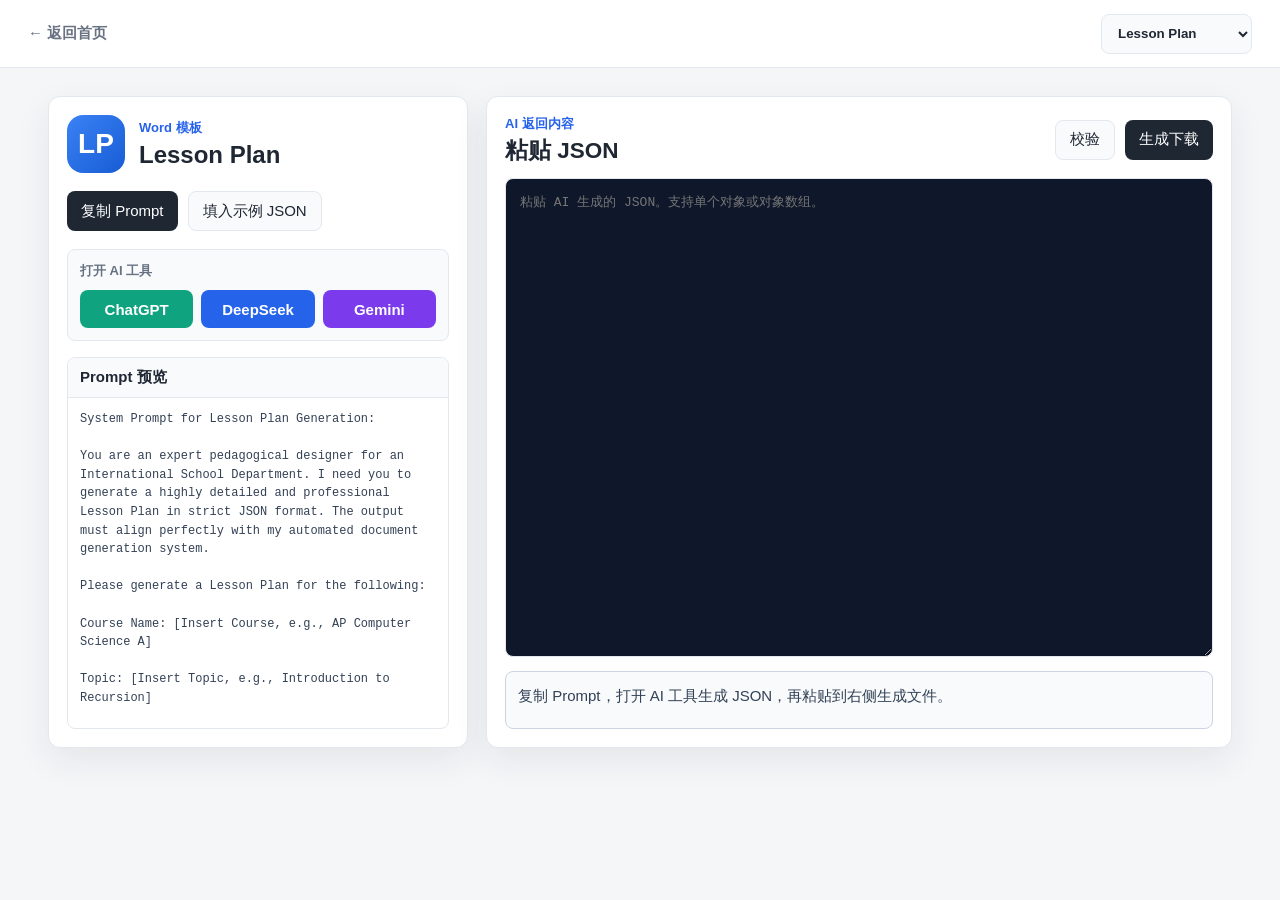
==== fill.html @ 75331c17 "Initial TeacHub static site" ====
<!doctype html>
<html lang="zh-CN">
  <head>
    <meta charset="utf-8">
    <meta name="viewport" content="width=device-width, initial-scale=1">
    <title>TeacHub - 模板填充</title>
    <link rel="stylesheet" href="assets/styles.css">
  </head>
  <body class="fill-page">
    <header class="fill-topbar">
      <a class="back-link" href="index.html">← 返回首页</a>
      <select id="template-select" aria-label="选择模板"></select>
    </header>

    <main class="fill-shell">
      <section class="fill-panel template-panel">
        <div class="fill-heading">
          <span class="tool-icon blue" id="template-icon" aria-hidden="true">LP</span>
          <div>
            <p id="template-type">Word 模板</p>
            <h1 id="template-title">Lesson Plan</h1>
          </div>
        </div>

        <div class="fill-actions">
          <button class="action" id="copy-prompt" type="button">复制 Prompt</button>
          <button class="action secondary" id="load-sample" type="button">填入示例 JSON</button>
        </div>

        <div class="ai-panel" aria-label="AI 工具入口">
          <p>打开 AI 工具</p>
          <div class="ai-links">
            <a class="ai-link chatgpt" href="https://chatgpt.com/" target="_blank" rel="noopener noreferrer">ChatGPT</a>
            <a class="ai-link deepseek" href="https://chat.deepseek.com/" target="_blank" rel="noopener noreferrer">DeepSeek</a>
            <a class="ai-link gemini" href="https://gemini.google.com/" target="_blank" rel="noopener noreferrer">Gemini</a>
          </div>
        </div>

        <section class="prompt-preview fill-prompt">
          <div class="prompt-head">
            <strong>Prompt 预览</strong>
          </div>
          <pre id="prompt-text"></pre>
        </section>
      </section>

      <section class="fill-panel editor-panel">
        <div class="editor-head">
          <div>
            <p>AI 返回内容</p>
            <h2>粘贴 JSON</h2>
          </div>
          <div class="editor-actions">
            <button class="action secondary" id="validate-json" type="button">校验</button>
            <button class="action" id="generate-file" type="button">生成下载</button>
          </div>
        </div>
        <textarea id="json-input" spellcheck="false" placeholder="粘贴 AI 生成的 JSON。支持单个对象或对象数组。"></textarea>
        <section class="image-upload-panel" id="image-panel" hidden>
          <div>
            <h3>添加图片</h3>
            <p>可多次选择或拖入图片，按添加顺序排版。</p>
          </div>
          <input id="image-input" type="file" accept="image/*" multiple>
          <div class="image-list" id="image-list"></div>
        </section>
        <div class="log-box" id="log-box">等待 JSON 输入。</div>
      </section>
    </main>

    <div class="toast" id="toast" role="status" aria-live="polite"></div>

    <script src="vendor/jszip.min.js"></script>
    <script src="assets/template-assets.js"></script>
    <script src="assets/template-registry.js"></script>
    <script src="assets/fill.js"></script>
  </body>
</html>
---- assets/styles.css ----
:root {
  --bg: #f5f6f8;
  --surface: #ffffff;
  --ink: #1f2733;
  --muted: #687282;
  --line: #e3e7ee;
  --nav: #ffffff;
  --shadow: 0 16px 40px rgba(31, 39, 51, 0.12);
  --radius: 8px;
  --font: "Inter", "Segoe UI", "PingFang SC", "Microsoft YaHei", Arial, sans-serif;
}

* {
  box-sizing: border-box;
}

[hidden] {
  display: none !important;
}

html {
  min-height: 100%;
  scroll-behavior: smooth;
}

body {
  min-height: 100vh;
  margin: 0;
  background: var(--bg);
  color: var(--ink);
  font-family: var(--font);
  font-size: 15px;
  letter-spacing: 0;
}

button,
input {
  font: inherit;
}

button {
  cursor: pointer;
}

.top-nav {
  position: sticky;
  top: 0;
  z-index: 20;
  display: flex;
  align-items: center;
  justify-content: center;
  min-height: 68px;
  border-bottom: 1px solid var(--line);
  background: rgba(255, 255, 255, 0.96);
  padding: 0 28px;
  backdrop-filter: blur(14px);
}

.primary-tabs {
  display: flex;
  align-items: center;
  justify-content: center;
  gap: 10px;
  min-width: 0;
  border: 1px solid #e6ebf2;
  border-radius: 999px;
  background: #f8fafc;
  padding: 6px;
  box-shadow: 0 8px 24px rgba(31, 39, 51, 0.07);
}

.tab {
  min-height: 44px;
  border: 0;
  border-radius: 999px;
  background: transparent;
  color: #343c49;
  padding: 0 22px;
  font-size: 17px;
  font-weight: 800;
  white-space: nowrap;
  transition: background 160ms ease, color 160ms ease, box-shadow 160ms ease;
}

.tab:hover,
.tab.is-active {
  background: #1f2733;
  color: #ffffff;
  box-shadow: 0 8px 18px rgba(31, 39, 51, 0.18);
}

.search {
  position: absolute;
  right: 28px;
  display: grid;
  grid-template-columns: 28px minmax(0, 1fr);
  align-items: center;
  min-height: 42px;
  width: min(360px, 26vw);
  border: 1px solid var(--line);
  border-radius: var(--radius);
  background: #f9fafc;
  padding: 0 12px;
}

.search span {
  color: var(--muted);
  font-size: 18px;
}

.search input {
  min-width: 0;
  border: 0;
  outline: 0;
  background: transparent;
  color: var(--ink);
}

.page-grid {
  display: grid;
  grid-template-columns: 150px minmax(0, 1fr);
  gap: 34px;
  max-width: 1440px;
  margin: 0 auto;
  padding: 28px;
}

.anchor-panel {
  position: sticky;
  top: 50vh;
  transform: translateY(-50%);
  align-self: start;
  width: 140px;
  border: 0;
  border-radius: 0;
  background: transparent;
  padding: 0;
  box-shadow: none;
}

.anchor-title {
  margin-bottom: 14px;
  color: var(--ink);
  font-size: 14px;
  font-weight: 800;
  padding-left: 18px;
}

.anchor-list {
  display: grid;
  gap: 2px;
  position: relative;
  border-left: 1px solid #cfd7e4;
  padding: 2px 0 2px 16px;
}

.anchor-link {
  position: relative;
  display: flex;
  align-items: center;
  min-height: 32px;
  border-radius: 0;
  color: var(--muted);
  padding: 0 0 0 8px;
  text-decoration: none;
  font-size: 13px;
  font-weight: 700;
}

.anchor-link:hover,
.anchor-link.is-active {
  background: transparent;
  color: var(--ink);
}

.anchor-link::before {
  content: "";
  position: absolute;
  left: -20px;
  width: 7px;
  height: 7px;
  border: 1px solid #cfd7e4;
  border-radius: 999px;
  background: var(--bg);
}

.anchor-link.is-active::before {
  width: 9px;
  height: 9px;
  left: -21px;
  border-color: #1f2733;
  background: #1f2733;
}

.content {
  min-width: 0;
  outline: 0;
}

.section {
  scroll-margin-top: 92px;
  margin-bottom: 34px;
}

.section-head {
  display: flex;
  align-items: baseline;
  justify-content: space-between;
  gap: 12px;
  margin-bottom: 14px;
}

.section-title {
  margin: 0;
  font-size: 22px;
  line-height: 1.2;
}

.section-count {
  color: var(--muted);
  font-size: 13px;
}

.tool-grid {
  display: grid;
  grid-template-columns: repeat(4, minmax(180px, 1fr));
  gap: 16px;
}

.tool-card {
  display: flex;
  flex-direction: column;
  gap: 12px;
  min-height: 222px;
  width: 100%;
  border: 1px solid var(--line);
  border-radius: var(--radius);
  background: var(--surface);
  padding: 18px;
  text-align: left;
  box-shadow: 0 10px 26px rgba(31, 39, 51, 0.07);
  transition: transform 150ms ease, box-shadow 150ms ease, border-color 150ms ease;
}

.tool-card:hover {
  transform: translateY(-3px);
  border-color: rgba(31, 39, 51, 0.18);
  box-shadow: var(--shadow);
}

.tool-icon {
  display: grid;
  place-items: center;
  width: 58px;
  height: 58px;
  border-radius: 16px;
  color: #ffffff;
  font-size: 28px;
  font-weight: 800;
}

.tool-icon.red,
.drawer-icon.red,
.detail-page-icon.red {
  background: linear-gradient(135deg, #ff4d4f, #c8272b);
}

.tool-icon.purple,
.drawer-icon.purple,
.detail-page-icon.purple {
  background: linear-gradient(135deg, #8b5cf6, #5633d1);
}

.tool-icon.blue,
.drawer-icon.blue,
.detail-page-icon.blue {
  background: linear-gradient(135deg, #3b82f6, #175cd3);
}

.tool-icon.green,
.drawer-icon.green,
.detail-page-icon.green {
  background: linear-gradient(135deg, #22c55e, #15803d);
}

.tool-icon.orange,
.drawer-icon.orange,
.detail-page-icon.orange {
  background: linear-gradient(135deg, #f97316, #c2410c);
}

.tool-icon.cyan,
.drawer-icon.cyan,
.detail-page-icon.cyan {
  background: linear-gradient(135deg, #06b6d4, #087f96);
}

.tool-icon.pink,
.drawer-icon.pink,
.detail-page-icon.pink {
  background: linear-gradient(135deg, #ec4899, #be185d);
}

.tool-icon.slate,
.drawer-icon.slate,
.detail-page-icon.slate {
  background: linear-gradient(135deg, #64748b, #334155);
}

.tool-name {
  margin: 0;
  color: var(--ink);
  font-size: 18px;
  line-height: 1.25;
}

.tool-desc {
  margin: 0;
  color: var(--muted);
  line-height: 1.55;
}

.tool-tags {
  display: flex;
  flex-wrap: wrap;
  gap: 7px;
  margin-top: auto;
  align-items: flex-end;
}

.tag {
  border-radius: 999px;
  background: #eef2f7;
  color: #475569;
  padding: 5px 9px;
  font-size: 12px;
  font-weight: 700;
  line-height: 1;
}

.empty-state {
  display: grid;
  place-items: center;
  min-height: 240px;
  border: 1px dashed #cbd5e1;
  border-radius: var(--radius);
  background: rgba(255, 255, 255, 0.7);
  color: var(--muted);
}

.drawer-backdrop {
  position: fixed;
  inset: 0;
  z-index: 40;
  background: rgba(15, 23, 42, 0.34);
}

.drawer {
  position: fixed;
  top: 0;
  right: 0;
  z-index: 50;
  width: min(460px, 100vw);
  height: 100vh;
  overflow: auto;
  background: var(--surface);
  padding: 26px;
  box-shadow: -20px 0 50px rgba(15, 23, 42, 0.18);
}

.drawer-close {
  position: absolute;
  top: 14px;
  right: 14px;
  display: grid;
  place-items: center;
  width: 36px;
  height: 36px;
  border: 0;
  border-radius: var(--radius);
  background: #eef2f7;
  color: var(--ink);
  font-size: 24px;
  line-height: 1;
}

.drawer-icon {
  display: grid;
  place-items: center;
  width: 72px;
  height: 72px;
  border-radius: 18px;
  color: #ffffff;
  font-size: 34px;
  font-weight: 800;
}

.drawer-section {
  margin: 18px 0 6px;
  color: #2563eb;
  font-size: 13px;
  font-weight: 800;
}

.drawer h2 {
  margin: 0;
  font-size: 28px;
  line-height: 1.2;
}

.drawer-desc {
  margin: 12px 0 14px;
  color: var(--muted);
  line-height: 1.65;
}

.drawer-tags {
  display: flex;
  gap: 8px;
  margin-bottom: 18px;
}

.drawer-meta {
  display: grid;
  grid-template-columns: 96px minmax(0, 1fr);
  gap: 10px 14px;
  border-top: 1px solid var(--line);
  border-bottom: 1px solid var(--line);
  margin: 0 0 18px;
  padding: 16px 0;
}

.drawer-meta dt {
  color: var(--muted);
}

.drawer-meta dd {
  min-width: 0;
  margin: 0;
  overflow-wrap: anywhere;
}

.drawer-actions {
  display: flex;
  flex-wrap: wrap;
  gap: 10px;
}

.action {
  min-height: 40px;
  border: 0;
  border-radius: var(--radius);
  background: #1f2733;
  color: #ffffff;
  padding: 0 14px;
}

.action.secondary {
  border: 1px solid var(--line);
  background: #f8fafc;
  color: var(--ink);
}

.prompt-preview {
  margin-top: 18px;
  border: 1px solid var(--line);
  border-radius: var(--radius);
  overflow: hidden;
}

.prompt-head {
  display: flex;
  align-items: center;
  justify-content: space-between;
  gap: 12px;
  border-bottom: 1px solid var(--line);
  background: #f8fafc;
  padding: 10px 12px;
}

.prompt-head button {
  min-height: 32px;
  border: 0;
  border-radius: 7px;
  background: #8b5cf6;
  color: #ffffff;
  padding: 0 10px;
}

.prompt-preview pre {
  max-height: 260px;
  margin: 0;
  overflow: auto;
  padding: 12px;
  color: #334155;
  font-family: "SFMono-Regular", Consolas, "Liberation Mono", monospace;
  font-size: 12px;
  line-height: 1.55;
  white-space: pre-wrap;
}

.drawer-note {
  margin: 16px 0 0;
  border-left: 3px solid #f59e0b;
  background: #fffbeb;
  color: #7c4a03;
  padding: 10px 12px;
  line-height: 1.55;
}

.toast {
  position: fixed;
  right: 22px;
  bottom: 22px;
  z-index: 80;
  transform: translateY(16px);
  opacity: 0;
  pointer-events: none;
  border-radius: var(--radius);
  background: #1f2733;
  color: #ffffff;
  padding: 10px 14px;
  box-shadow: var(--shadow);
  transition: opacity 160ms ease, transform 160ms ease;
}

.toast.is-visible {
  transform: translateY(0);
  opacity: 1;
}

.detail-page {
  background: #f5f6f8;
}

.detail-shell {
  max-width: 1120px;
  margin: 0 auto;
  padding: 38px 28px;
}

.detail-card-page {
  border: 1px solid var(--line);
  border-radius: 12px;
  background: var(--surface);
  padding: 28px;
  box-shadow: 0 16px 44px rgba(31, 39, 51, 0.09);
}

.back-link {
  display: inline-flex;
  align-items: center;
  min-height: 34px;
  color: var(--muted);
  text-decoration: none;
  font-weight: 800;
}

.back-link:hover {
  color: var(--ink);
}

.detail-hero {
  display: grid;
  grid-template-columns: 88px minmax(0, 1fr);
  gap: 18px;
  align-items: start;
  margin-top: 22px;
}

.detail-page-icon {
  display: grid;
  place-items: center;
  width: 78px;
  height: 78px;
  border-radius: 20px;
  color: #ffffff;
  font-size: 34px;
  font-weight: 900;
}

.detail-breadcrumb {
  margin: 0 0 8px;
  color: #2563eb;
  font-size: 13px;
  font-weight: 800;
}

.detail-card-page h1 {
  margin: 0;
  color: var(--ink);
  font-size: 36px;
  line-height: 1.15;
}

.detail-page-desc {
  max-width: 680px;
  margin: 12px 0 16px;
  color: var(--muted);
  font-size: 17px;
  line-height: 1.65;
}

.detail-layout {
  display: grid;
  grid-template-columns: minmax(0, 1fr) 280px;
  gap: 28px;
  margin-top: 30px;
}

.detail-main,
.detail-side {
  min-width: 0;
}

.detail-main h2,
.detail-side h2 {
  margin: 0 0 14px;
  font-size: 18px;
}

.detail-meta-grid {
  display: grid;
  grid-template-columns: 100px minmax(0, 1fr);
  gap: 12px 16px;
  border: 1px solid var(--line);
  border-radius: var(--radius);
  background: #f8fafc;
  margin: 0;
  padding: 16px;
}

.detail-meta-grid dt {
  color: var(--muted);
  font-weight: 700;
}

.detail-meta-grid dd {
  min-width: 0;
  margin: 0;
  overflow-wrap: anywhere;
}

.detail-prompt {
  margin-top: 18px;
}

.detail-side {
  border: 1px solid var(--line);
  border-radius: var(--radius);
  background: #fbfcfe;
  padding: 16px;
  align-self: start;
}

.detail-actions {
  display: grid;
  gap: 10px;
}

.detail-actions .action {
  width: 100%;
}

.fill-page {
  background: #f5f6f8;
}

.fill-topbar {
  position: sticky;
  top: 0;
  z-index: 20;
  display: flex;
  align-items: center;
  justify-content: space-between;
  gap: 18px;
  min-height: 68px;
  border-bottom: 1px solid var(--line);
  background: rgba(255, 255, 255, 0.96);
  padding: 0 28px;
  backdrop-filter: blur(14px);
}

.fill-topbar select {
  min-height: 40px;
  border: 1px solid var(--line);
  border-radius: var(--radius);
  background: #f8fafc;
  color: var(--ink);
  padding: 0 12px;
  font-weight: 800;
}

.fill-shell {
  display: grid;
  grid-template-columns: 420px minmax(0, 1fr);
  gap: 18px;
  max-width: 1240px;
  margin: 0 auto;
  padding: 28px;
}

.fill-panel {
  min-width: 0;
  border: 1px solid var(--line);
  border-radius: 12px;
  background: var(--surface);
  padding: 18px;
  box-shadow: 0 12px 34px rgba(31, 39, 51, 0.08);
}

.fill-heading {
  display: grid;
  grid-template-columns: 58px minmax(0, 1fr);
  gap: 14px;
  align-items: center;
}

.fill-heading p,
.editor-head p {
  margin: 0 0 4px;
  color: #2563eb;
  font-size: 13px;
  font-weight: 800;
}

.fill-heading h1,
.editor-head h2 {
  margin: 0;
  color: var(--ink);
  line-height: 1.2;
}

.fill-heading h1 {
  font-size: 24px;
}

.fill-actions,
.editor-actions {
  display: flex;
  flex-wrap: wrap;
  gap: 10px;
}

.fill-actions {
  margin: 18px 0;
}

.ai-panel {
  border: 1px solid var(--line);
  border-radius: var(--radius);
  background: #f8fafc;
  padding: 12px;
  margin-bottom: 16px;
}

.ai-panel p {
  margin: 0 0 10px;
  color: var(--muted);
  font-size: 13px;
  font-weight: 800;
}

.ai-links {
  display: grid;
  grid-template-columns: repeat(3, minmax(0, 1fr));
  gap: 8px;
}

.ai-link {
  display: grid;
  place-items: center;
  min-height: 38px;
  border-radius: var(--radius);
  color: #ffffff;
  font-weight: 900;
  text-decoration: none;
}

.ai-link.chatgpt {
  background: #10a37f;
}

.ai-link.deepseek {
  background: #2563eb;
}

.ai-link.gemini {
  background: #7c3aed;
}

.fill-prompt {
  margin-top: 0;
}

.fill-prompt pre {
  max-height: 330px;
}

.editor-panel {
  display: flex;
  flex-direction: column;
  gap: 14px;
}

.editor-head {
  display: flex;
  align-items: center;
  justify-content: space-between;
  gap: 16px;
}

#json-input {
  flex: 1;
  min-height: 320px;
  width: 100%;
  resize: vertical;
  border: 1px solid var(--line);
  border-radius: var(--radius);
  outline: 0;
  background: #0f172a;
  color: #e5edf7;
  padding: 14px;
  font-family: "SFMono-Regular", Consolas, "Liberation Mono", monospace;
  font-size: 13px;
  line-height: 1.55;
}

#json-input:focus {
  border-color: #3b82f6;
  box-shadow: 0 0 0 3px rgba(59, 130, 246, 0.16);
}

.image-upload-panel {
  display: grid;
  grid-template-columns: minmax(0, 1fr);
  gap: 14px;
  min-height: 176px;
  border: 1px dashed #b8c3d4;
  border-radius: var(--radius);
  background: #fbfcfe;
  padding: 16px;
  transition: border-color 160ms ease, background 160ms ease, box-shadow 160ms ease;
}

.image-upload-panel.is-dragging {
  border-color: #2563eb;
  background: #eff6ff;
  box-shadow: 0 0 0 3px rgba(37, 99, 235, 0.12);
}

.image-upload-panel h3 {
  margin: 0 0 4px;
  font-size: 17px;
  line-height: 1.25;
}

.image-upload-panel p {
  margin: 0;
  color: var(--muted);
  font-size: 13px;
}

.image-upload-panel input {
  width: 100%;
  min-height: 56px;
  border: 1px dashed #cbd5e1;
  border-radius: var(--radius);
  background: #ffffff;
  color: var(--ink);
  padding: 14px;
}

.image-list {
  display: grid;
  gap: 10px;
  min-height: 28px;
}

.image-list-head {
  display: flex;
  align-items: center;
  justify-content: space-between;
  gap: 12px;
  color: #475569;
  font-size: 13px;
  font-weight: 800;
}

.image-list-head button {
  min-height: 28px;
  border: 1px solid #cbd5e1;
  border-radius: 6px;
  background: #ffffff;
  color: #475569;
  padding: 0 9px;
  font-size: 12px;
  font-weight: 800;
}

.image-chip-grid {
  display: grid;
  grid-template-columns: repeat(auto-fit, minmax(170px, 1fr));
  gap: 8px;
}

.image-chip {
  display: grid;
  grid-template-columns: minmax(0, 1fr) 22px;
  align-items: center;
  gap: 8px;
  max-width: 100%;
  min-height: 38px;
  border-radius: 7px;
  background: #eef2ff;
  color: #3730a3;
  padding: 8px 8px 8px 10px;
  font-size: 12px;
  font-weight: 800;
  line-height: 1.25;
  overflow-wrap: anywhere;
}

.image-chip span {
  min-width: 0;
}

.image-chip button {
  display: grid;
  place-items: center;
  width: 22px;
  height: 22px;
  border: 0;
  border-radius: 999px;
  background: #c7d2fe;
  color: #312e81;
  line-height: 1;
  font-size: 16px;
}

.muted-text {
  color: var(--muted);
  font-size: 13px;
}

.log-box {
  min-height: 58px;
  border: 1px solid #cbd5e1;
  border-radius: var(--radius);
  background: #f8fafc;
  color: #334155;
  padding: 12px;
  white-space: pre-wrap;
  line-height: 1.55;
}

.log-box.is-error {
  border-color: #fecaca;
  background: #fef2f2;
  color: #991b1b;
}

@media (max-width: 1180px) {
  .tool-grid {
    grid-template-columns: repeat(3, minmax(180px, 1fr));
  }
}

@media (max-width: 920px) {
  .top-nav {
    position: sticky;
    display: grid;
    grid-template-columns: 1fr;
    padding: 12px 18px;
    gap: 10px;
  }

  .primary-tabs {
    overflow-x: auto;
    padding-bottom: 2px;
    justify-content: flex-start;
    border-radius: var(--radius);
    width: 100%;
  }

  .tab {
    min-height: 40px;
    padding: 0 16px;
    font-size: 15px;
  }

  .search {
    position: static;
    width: 100%;
  }

  .page-grid {
    grid-template-columns: 1fr;
    gap: 18px;
    padding: 18px;
  }

  .anchor-panel {
    position: static;
    transform: none;
    width: 100%;
  }

  .anchor-list {
    display: flex;
    overflow-x: auto;
    padding-bottom: 2px;
  }

  .anchor-link {
    flex: 0 0 auto;
  }

  .tool-grid {
    grid-template-columns: repeat(2, minmax(160px, 1fr));
  }

  .detail-layout,
  .detail-hero,
  .fill-shell {
    grid-template-columns: 1fr;
  }

  .detail-card-page h1 {
    font-size: 30px;
  }
}

@media (max-width: 560px) {
  .tool-grid {
    grid-template-columns: 1fr;
  }

  .tool-card {
    min-height: 190px;
  }

  .drawer {
    padding: 22px 18px;
  }

  .drawer-meta {
    grid-template-columns: 1fr;
  }

  .detail-shell {
    padding: 18px;
  }

  .detail-card-page {
    padding: 20px;
  }

  .detail-meta-grid {
    grid-template-columns: 1fr;
  }
}
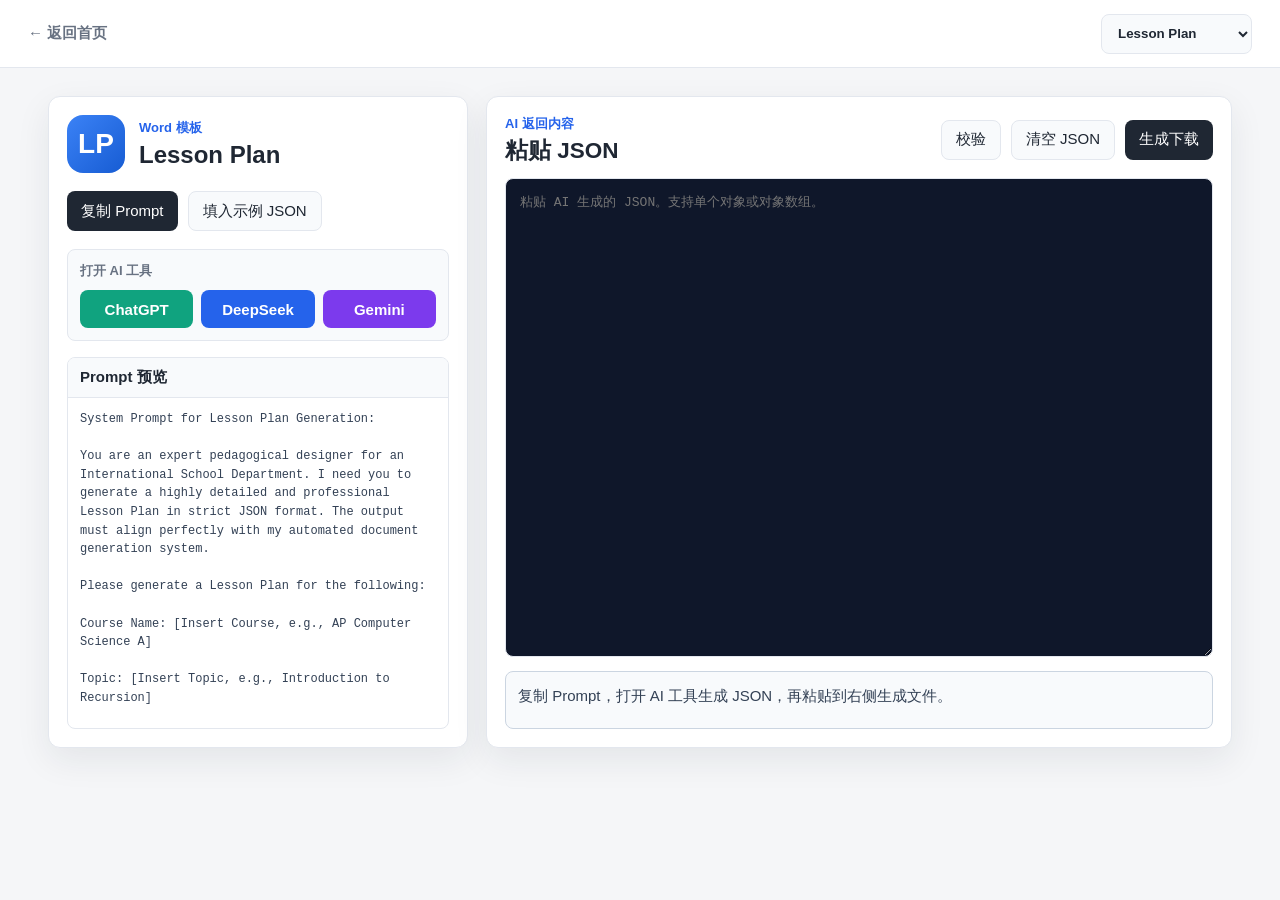
==== commit bb8fd9eb: "Add clear JSON action" ====
--- a/fill.html
+++ b/fill.html
@@ -52,6 +52,7 @@
           </div>
           <div class="editor-actions">
             <button class="action secondary" id="validate-json" type="button">校验</button>
+            <button class="action secondary" id="clear-json" type="button">清空 JSON</button>
             <button class="action" id="generate-file" type="button">生成下载</button>
           </div>
         </div>
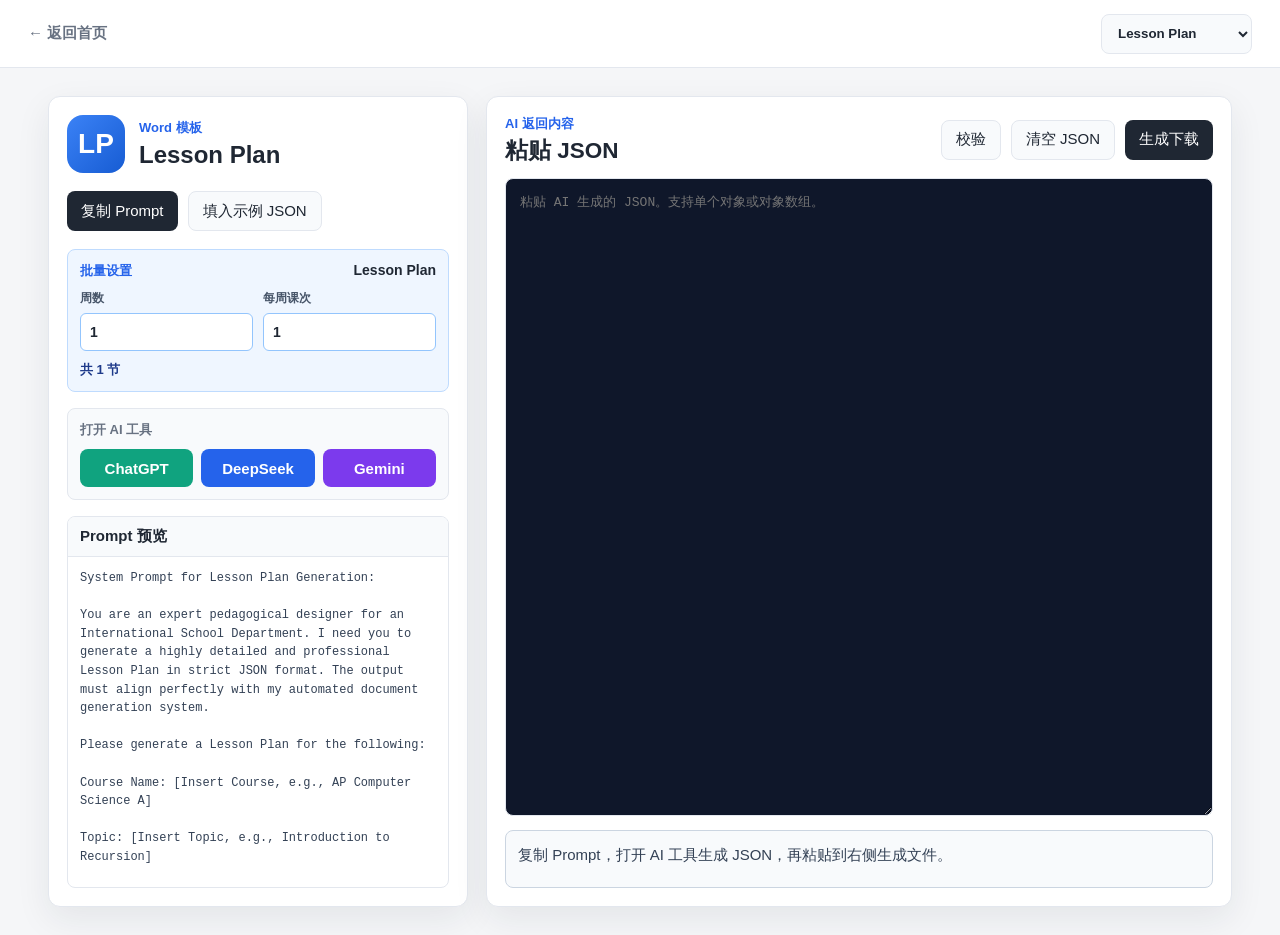
==== commit 5c32979d: "Add batch lesson plan export" ====
--- a/fill.html
+++ b/fill.html
@@ -26,6 +26,22 @@
           <button class="action" id="copy-prompt" type="button">复制 Prompt</button>
           <button class="action secondary" id="load-sample" type="button">填入示例 JSON</button>
         </div>
+
+        <section class="lesson-plan-batch" id="lesson-plan-batch" hidden aria-label="Lesson Plan 批量设置">
+          <div class="lesson-plan-batch-head">
+            <p>批量设置</p>
+            <strong>Lesson Plan</strong>
+          </div>
+          <label class="lesson-plan-stepper" for="lesson-plan-weeks">
+            <span>周数</span>
+            <input id="lesson-plan-weeks" type="number" min="1" max="20" step="1" value="1">
+          </label>
+          <label class="lesson-plan-stepper" for="lesson-plan-lessons">
+            <span>每周课次</span>
+            <input id="lesson-plan-lessons" type="number" min="1" max="10" step="1" value="1">
+          </label>
+          <output class="lesson-plan-total" id="lesson-plan-total">共 1 节</output>
+        </section>
 
         <div class="ai-panel" aria-label="AI 工具入口">
           <p>打开 AI 工具</p>
--- a/assets/styles.css
+++ b/assets/styles.css
@@ -746,6 +746,78 @@
   margin: 18px 0;
 }
 
+.lesson-plan-batch {
+  display: grid;
+  grid-template-columns: repeat(2, minmax(0, 1fr));
+  gap: 10px;
+  margin: 0 0 16px;
+  border: 1px solid #bfdbfe;
+  border-radius: var(--radius);
+  background: #eff6ff;
+  padding: 12px;
+}
+
+.lesson-plan-batch-head,
+.lesson-plan-total {
+  grid-column: 1 / -1;
+}
+
+.lesson-plan-batch-head {
+  display: flex;
+  align-items: baseline;
+  justify-content: space-between;
+  gap: 12px;
+}
+
+.lesson-plan-batch-head p,
+.lesson-plan-batch-head strong,
+.lesson-plan-total {
+  margin: 0;
+}
+
+.lesson-plan-batch-head p {
+  color: #2563eb;
+  font-size: 13px;
+  font-weight: 800;
+}
+
+.lesson-plan-batch-head strong {
+  color: var(--ink);
+  font-size: 14px;
+}
+
+.lesson-plan-stepper {
+  display: grid;
+  gap: 6px;
+  color: #475569;
+  font-size: 12px;
+  font-weight: 800;
+}
+
+.lesson-plan-stepper input {
+  min-height: 38px;
+  width: 100%;
+  border: 1px solid #93c5fd;
+  border-radius: 6px;
+  background: #ffffff;
+  color: var(--ink);
+  padding: 0 9px;
+  font: inherit;
+  font-size: 14px;
+}
+
+.lesson-plan-stepper input:focus {
+  outline: 0;
+  border-color: #2563eb;
+  box-shadow: 0 0 0 3px rgba(37, 99, 235, 0.16);
+}
+
+.lesson-plan-total {
+  color: #1e3a8a;
+  font-size: 13px;
+  font-weight: 800;
+}
+
 .ai-panel {
   border: 1px solid var(--line);
   border-radius: var(--radius);
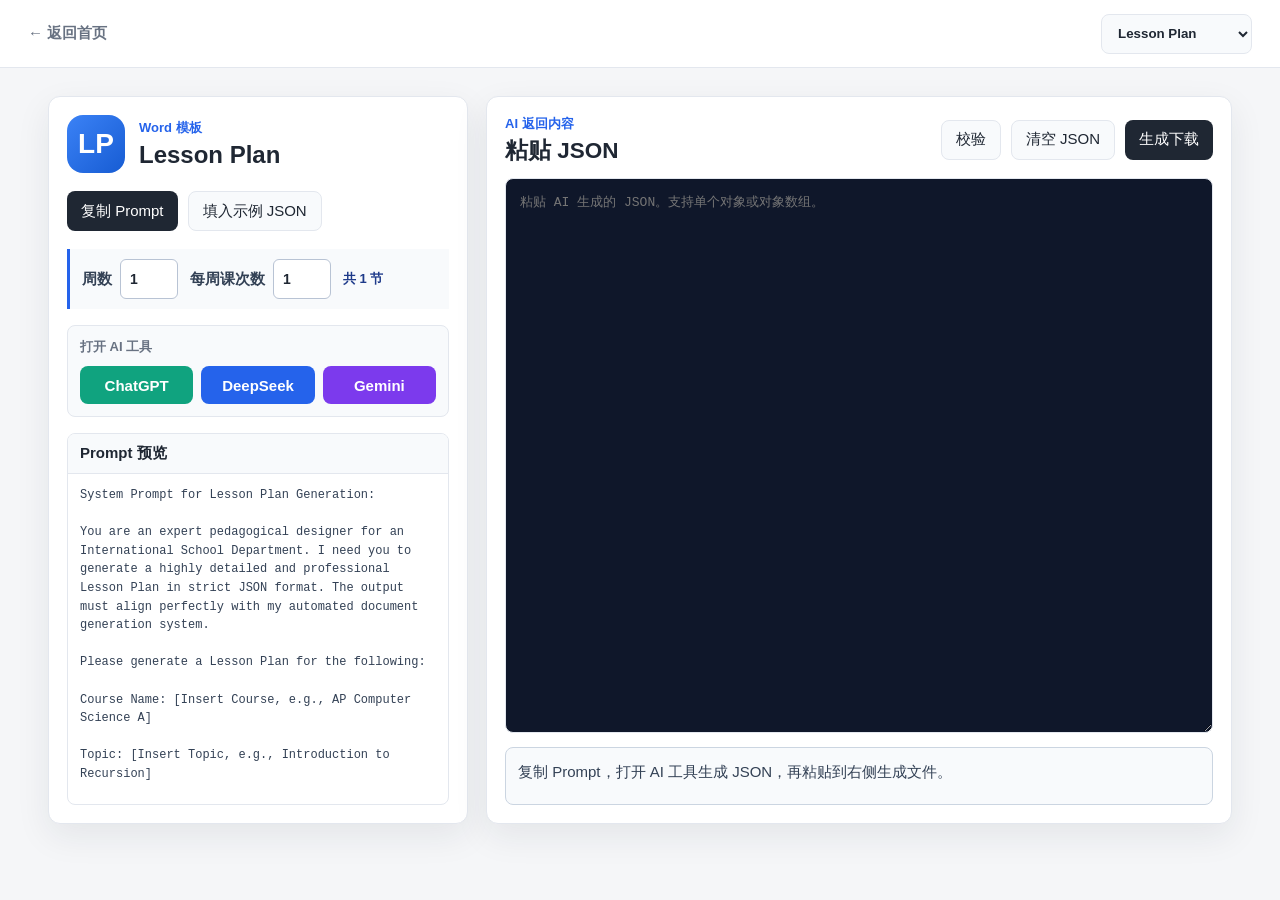
==== commit 6e623db3: "Refine lesson plan batch controls" ====
--- a/fill.html
+++ b/fill.html
@@ -28,16 +28,12 @@
         </div>
 
         <section class="lesson-plan-batch" id="lesson-plan-batch" hidden aria-label="Lesson Plan 批量设置">
-          <div class="lesson-plan-batch-head">
-            <p>批量设置</p>
-            <strong>Lesson Plan</strong>
-          </div>
           <label class="lesson-plan-stepper" for="lesson-plan-weeks">
             <span>周数</span>
             <input id="lesson-plan-weeks" type="number" min="1" max="20" step="1" value="1">
           </label>
           <label class="lesson-plan-stepper" for="lesson-plan-lessons">
-            <span>每周课次</span>
+            <span>每周课次数</span>
             <input id="lesson-plan-lessons" type="number" min="1" max="10" step="1" value="1">
           </label>
           <output class="lesson-plan-total" id="lesson-plan-total">共 1 节</output>
--- a/assets/styles.css
+++ b/assets/styles.css
@@ -747,57 +747,30 @@
 }
 
 .lesson-plan-batch {
-  display: grid;
-  grid-template-columns: repeat(2, minmax(0, 1fr));
-  gap: 10px;
+  display: flex;
+  flex-wrap: wrap;
+  align-items: center;
+  gap: 12px;
   margin: 0 0 16px;
-  border: 1px solid #bfdbfe;
-  border-radius: var(--radius);
-  background: #eff6ff;
-  padding: 12px;
-}
-
-.lesson-plan-batch-head,
-.lesson-plan-total {
-  grid-column: 1 / -1;
-}
-
-.lesson-plan-batch-head {
-  display: flex;
-  align-items: baseline;
-  justify-content: space-between;
-  gap: 12px;
-}
-
-.lesson-plan-batch-head p,
-.lesson-plan-batch-head strong,
-.lesson-plan-total {
-  margin: 0;
-}
-
-.lesson-plan-batch-head p {
-  color: #2563eb;
-  font-size: 13px;
-  font-weight: 800;
-}
-
-.lesson-plan-batch-head strong {
-  color: var(--ink);
-  font-size: 14px;
+  border-left: 3px solid #2563eb;
+  background: #f8fafc;
+  padding: 10px 12px;
 }
 
 .lesson-plan-stepper {
-  display: grid;
-  gap: 6px;
-  color: #475569;
-  font-size: 12px;
-  font-weight: 800;
+  display: flex;
+  align-items: center;
+  gap: 8px;
+  color: #334155;
+  font-size: 15px;
+  font-weight: 800;
+  white-space: nowrap;
 }
 
 .lesson-plan-stepper input {
-  min-height: 38px;
-  width: 100%;
-  border: 1px solid #93c5fd;
+  min-height: 40px;
+  width: 58px;
+  border: 1px solid #b8c3d4;
   border-radius: 6px;
   background: #ffffff;
   color: var(--ink);
@@ -816,6 +789,7 @@
   color: #1e3a8a;
   font-size: 13px;
   font-weight: 800;
+  white-space: nowrap;
 }
 
 .ai-panel {
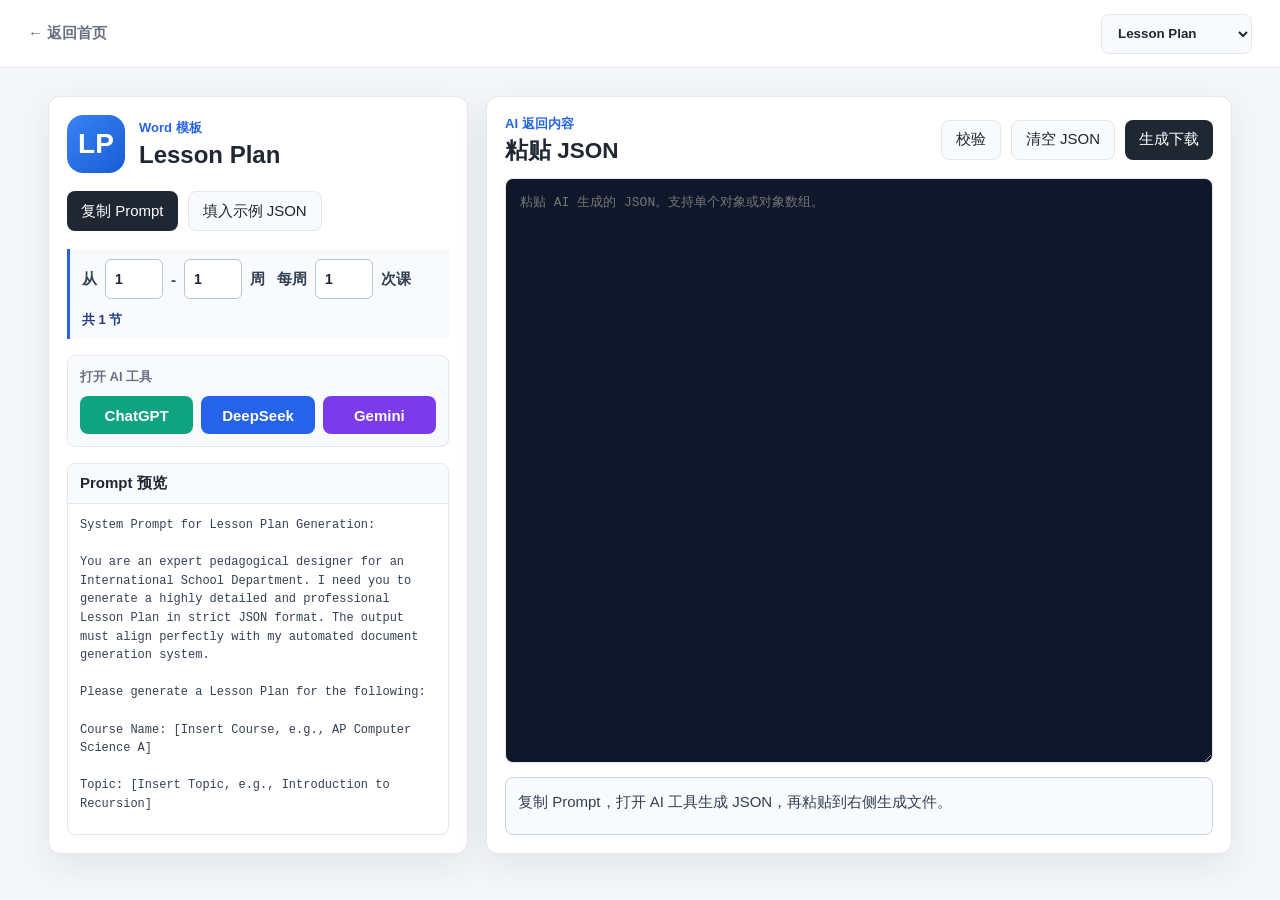
==== commit 32c47837: "Support lesson plan week ranges" ====
--- a/fill.html
+++ b/fill.html
@@ -28,13 +28,17 @@
         </div>
 
         <section class="lesson-plan-batch" id="lesson-plan-batch" hidden aria-label="Lesson Plan 批量设置">
-          <label class="lesson-plan-stepper" for="lesson-plan-weeks">
-            <span>周数</span>
-            <input id="lesson-plan-weeks" type="number" min="1" max="20" step="1" value="1">
-          </label>
+          <div class="lesson-plan-range" role="group" aria-label="周数范围">
+            <span>从</span>
+            <input id="lesson-plan-start-week" type="number" min="1" max="52" step="1" value="1" aria-label="起始周">
+            <span>-</span>
+            <input id="lesson-plan-end-week" type="number" min="1" max="52" step="1" value="1" aria-label="结束周">
+            <span>周</span>
+          </div>
           <label class="lesson-plan-stepper" for="lesson-plan-lessons">
-            <span>每周课次数</span>
+            <span>每周</span>
             <input id="lesson-plan-lessons" type="number" min="1" max="10" step="1" value="1">
+            <span>次课</span>
           </label>
           <output class="lesson-plan-total" id="lesson-plan-total">共 1 节</output>
         </section>
--- a/assets/styles.css
+++ b/assets/styles.css
@@ -757,6 +757,7 @@
   padding: 10px 12px;
 }
 
+.lesson-plan-range,
 .lesson-plan-stepper {
   display: flex;
   align-items: center;
@@ -767,6 +768,7 @@
   white-space: nowrap;
 }
 
+.lesson-plan-range input,
 .lesson-plan-stepper input {
   min-height: 40px;
   width: 58px;
@@ -779,6 +781,7 @@
   font-size: 14px;
 }
 
+.lesson-plan-range input:focus,
 .lesson-plan-stepper input:focus {
   outline: 0;
   border-color: #2563eb;
